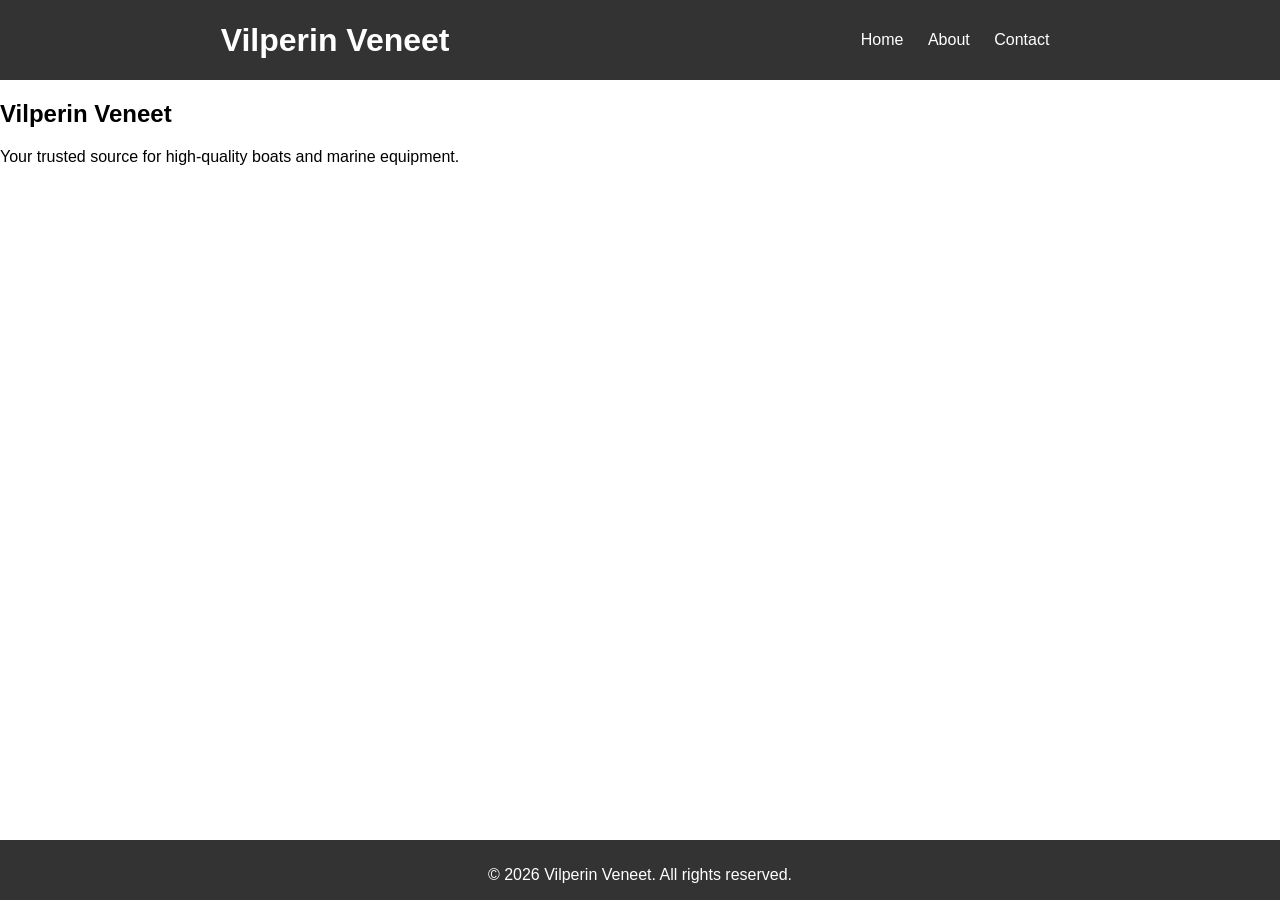
==== index.html @ fa874560 "index ja style updated" ====
<!DOCTYPE html>
<html lang="en">
    <head>
        <meta charset="UTF-8">
        <meta name="viewport" content="width=device-width, initial-scale=1.0">
        <title>Vilperin Veneet</title>
        <link rel="stylesheet" href="style.css">
    </head>
    <body>
        <header>
            <h1>Vilperin Veneet</h1>
            <nav>
                <a href="index.html">Home</a>
                <a href="about.html">About</a>
                <a href="contact.html">Contact</a>
            </nav>
        </header>
        <main>
            <section>
                <h2>Vilperin Veneet</h2>
                <p>Your trusted source for high-quality boats and marine equipment.</p>
            </section>
        </main>
        <footer>
            <p>&copy; 2026 Vilperin Veneet. All rights reserved.</p>
        </footer>
    </body>
</html>
---- style.css ----
body {
    font-family: Arial, sans-serif;
    margin: 0;
    padding: 0;
    display: flex;
    flex-direction: column;
    min-height: 100vh;
}
main {
    flex: 1;
}
header {
    background-color: #333;
    color: #fff;
    padding: 20px;
    text-align: center;
    display: flex;
    justify-content: space-around;
    height: 40px;
    align-items: center;
}
header a {
    color: #fff;
    text-decoration: none;
    margin: 0 10px;
}
header a:hover {
    text-decoration: underline;
}
footer {
    background-color: #333;
    color: #fff;
    padding: 10px;
    text-align: center;
    height: 40px;
}
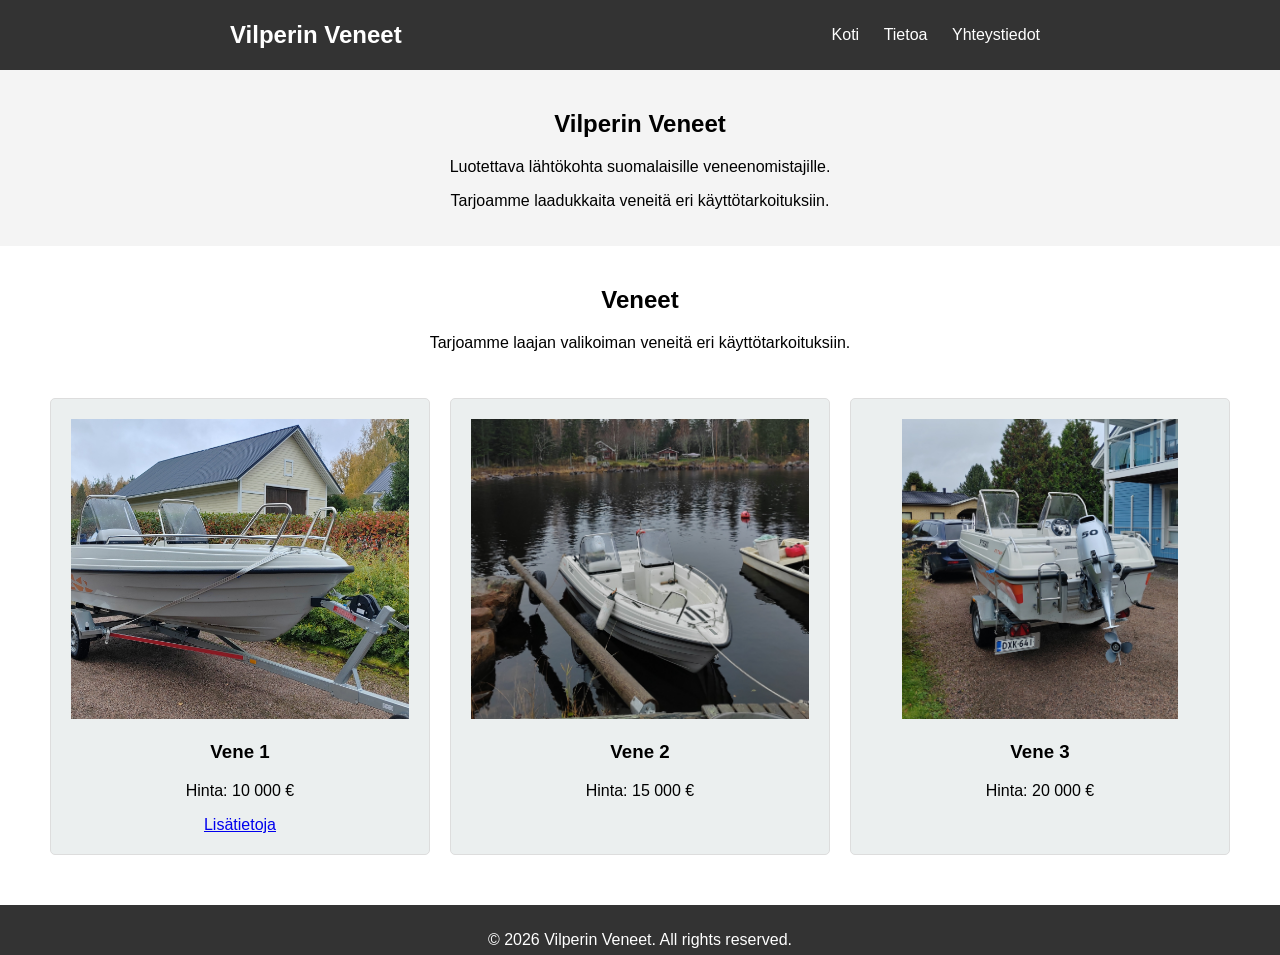
==== commit 9a570438: "index updated" ====
--- a/index.html
+++ b/index.html
@@ -8,17 +8,40 @@
     </head>
     <body>
         <header>
-            <h1>Vilperin Veneet</h1>
+            <h2>Vilperin Veneet</h2>
             <nav>
-                <a href="index.html">Home</a>
-                <a href="about.html">About</a>
-                <a href="contact.html">Contact</a>
+                <a href="index.html">Koti</a>
+                <a href="about.html">Tietoa</a>
+                <a href="contact.html">Yhteystiedot</a>
             </nav>
         </header>
         <main>
-            <section>
+            <section id="intro">
                 <h2>Vilperin Veneet</h2>
-                <p>Your trusted source for high-quality boats and marine equipment.</p>
+                <p>Luotettava lähtökohta suomalaisille veneenomistajille.</p>
+                <p>Tarjoamme laadukkaita veneitä eri käyttötarkoituksiin.</p>
+            </section>
+            <section id="boats">
+                <h2>Veneet</h2>
+                <p>Tarjoamme laajan valikoiman veneitä eri käyttötarkoituksiin.</p>
+                <div class="cards">
+                    <article class="card">
+                        <img src="images/vene-1.jpg">
+                        <h3>Vene 1</h3>
+                        <p>Hinta: 10 000 €</p>
+                        <a href="boat1.html" class="button">Lisätietoja</a>
+                    </article>
+                    <article class="card">
+                        <img src="images/vene-2.jpg">
+                        <h3>Vene 2</h3>
+                        <p>Hinta: 15 000 €</p>
+                    </article>
+                    <article class="card">
+                        <img src="images/vene-3.jpg">
+                        <h3>Vene 3</h3>
+                        <p>Hinta: 20 000 €</p>
+                    </article>
+                </div>
             </section>
         </main>
         <footer>
--- a/style.css
+++ b/style.css
@@ -9,6 +9,13 @@
 main {
     flex: 1;
 }
+section {
+    padding: 20px;
+    text-align: center;
+}
+section#intro {
+    padding: 20px 0;
+}
 header {
     background-color: #333;
     color: #fff;
@@ -16,7 +23,7 @@
     text-align: center;
     display: flex;
     justify-content: space-around;
-    height: 40px;
+    height: 30px;
     align-items: center;
 }
 header a {
@@ -32,5 +39,32 @@
     color: #fff;
     padding: 10px;
     text-align: center;
-    height: 40px;
+    height: 30px;
+}
+
+#intro {
+    background-color: #f4f4f4;
+    padding: 20px;
+    text-align: center;
+}
+
+.cards {
+    display: grid;
+    grid-template-columns: repeat(3, minmax(300px, 1fr));
+    padding: 20px;
+}
+
+.card {
+    flex: 1 1 300px;
+    margin: 10px;
+    padding: 20px;
+    text-align: center;
+    background-color: #ebefef;
+    border: 1px solid #ddd;
+    border-radius: 5px;
+}
+.card img {
+    max-width: 100%;
+    height: 300px;
+    object-fit: cover;
 }
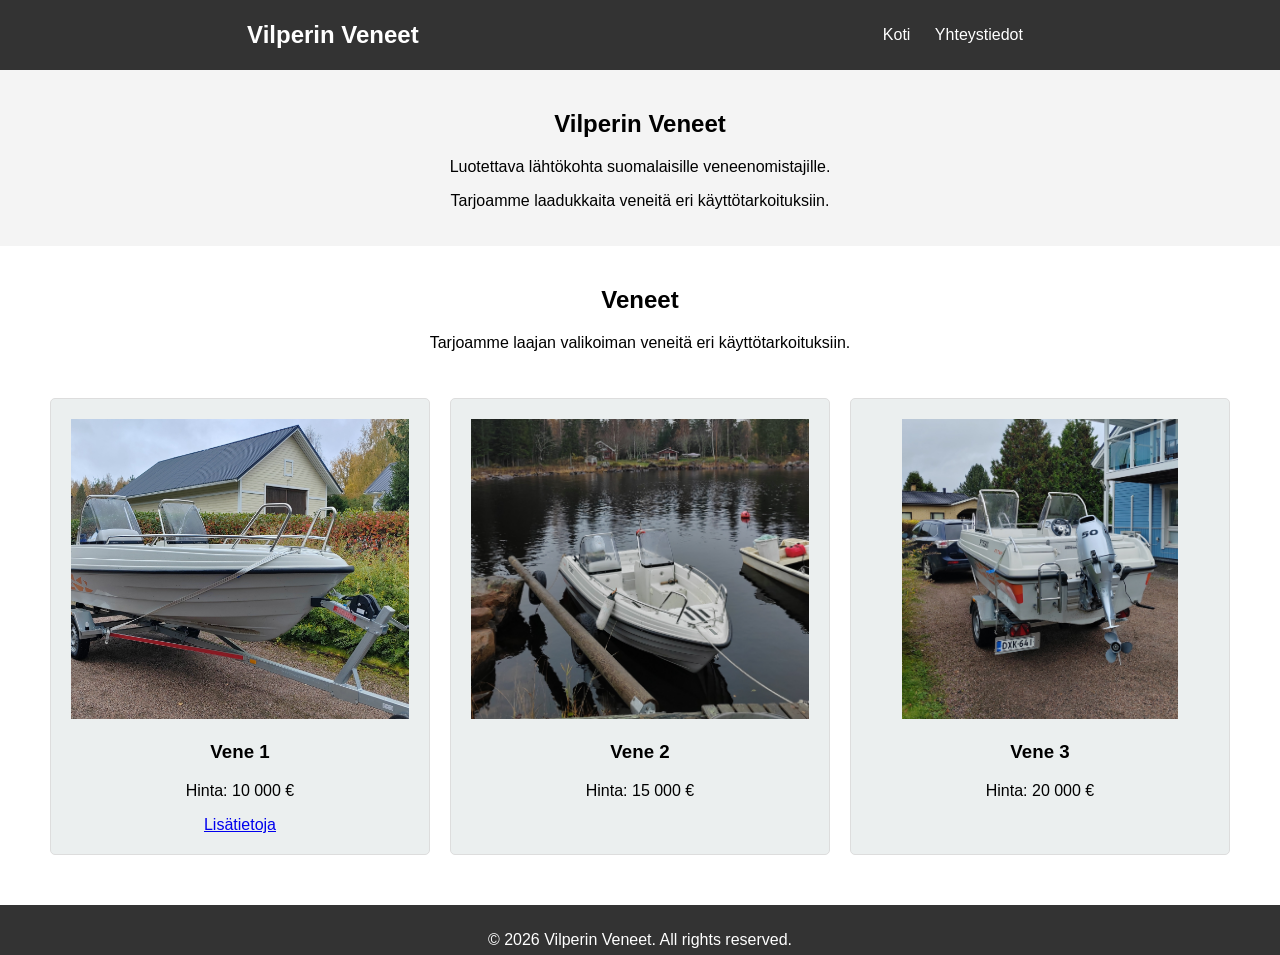
==== commit 3406d79c: "removed info" ====
--- a/index.html
+++ b/index.html
@@ -11,7 +11,6 @@
             <h2>Vilperin Veneet</h2>
             <nav>
                 <a href="index.html">Koti</a>
-                <a href="about.html">Tietoa</a>
                 <a href="contact.html">Yhteystiedot</a>
             </nav>
         </header>
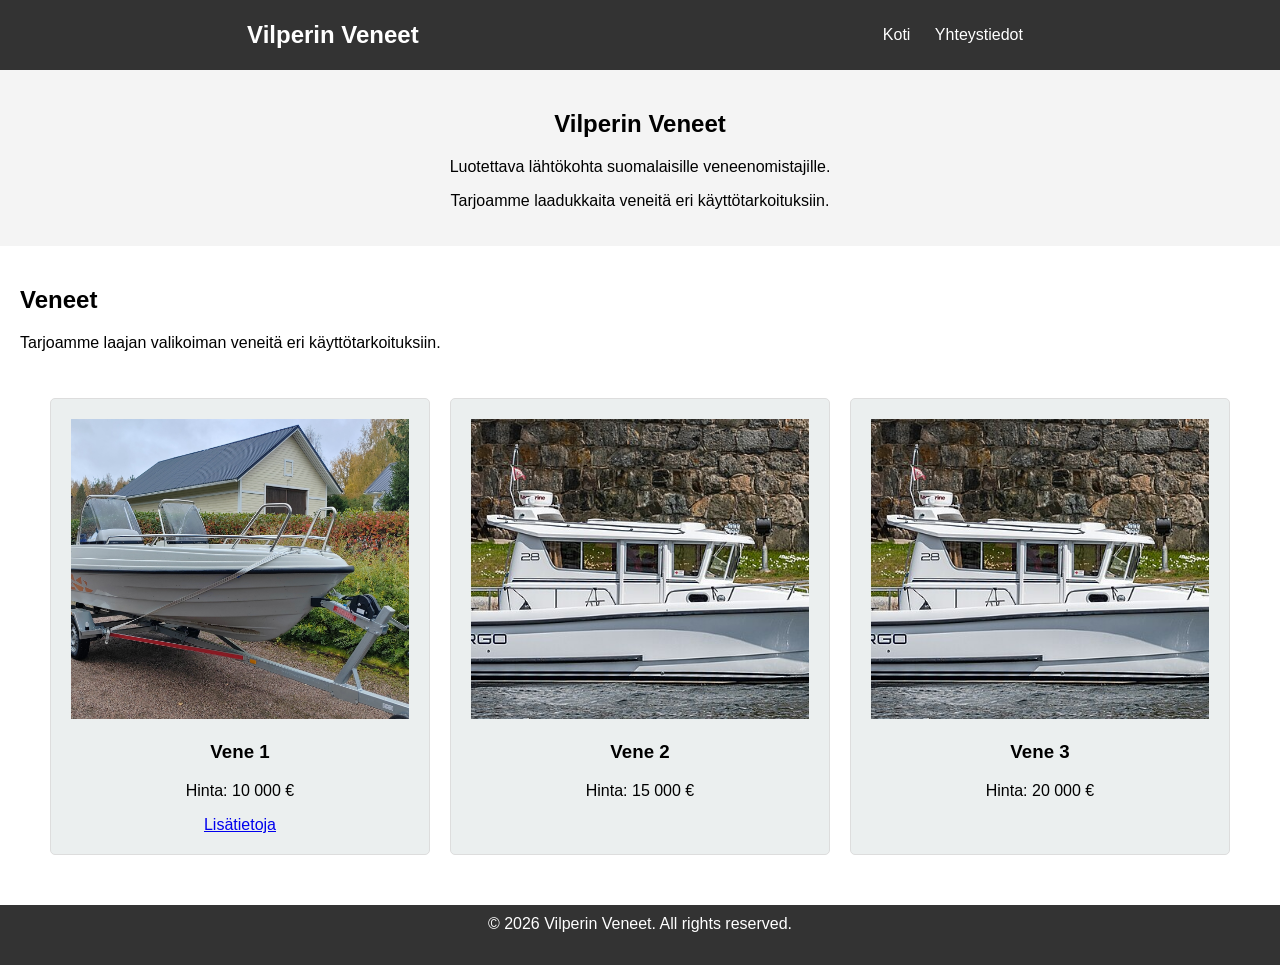
==== commit 284e70c8: "updated" ====
--- a/index.html
+++ b/index.html
@@ -31,12 +31,12 @@
                         <a href="boat1.html" class="button">Lisätietoja</a>
                     </article>
                     <article class="card">
-                        <img src="images/vene-2.jpg">
+                        <img src="images/vene-4.png">
                         <h3>Vene 2</h3>
                         <p>Hinta: 15 000 €</p>
                     </article>
                     <article class="card">
-                        <img src="images/vene-3.jpg">
+                        <img src="images/vene-4.png">
                         <h3>Vene 3</h3>
                         <p>Hinta: 20 000 €</p>
                     </article>
--- a/style.css
+++ b/style.css
@@ -11,7 +11,6 @@
 }
 section {
     padding: 20px;
-    text-align: center;
 }
 section#intro {
     padding: 20px 0;
@@ -39,12 +38,38 @@
     color: #fff;
     padding: 10px;
     text-align: center;
-    height: 30px;
+    height: 40px;
+}
+footer p {
+    margin: 0;
+}
+
+#contact-form {
+    display: flex;
+    flex-direction: column;
+}
+.form-group {
+    margin-bottom: 15px;
+}
+
+input[type="text"],
+input[type="email"],
+textarea {
+    width: 100%;
+    padding: 10px;
+    margin: 5px 0;
+    border: 1px solid #ccc;
+    border-radius: 4px;
+    box-sizing: border-box;
 }
 
 #intro {
     background-color: #f4f4f4;
     padding: 20px;
+    text-align: center;
+}
+
+.centered {
     text-align: center;
 }
 
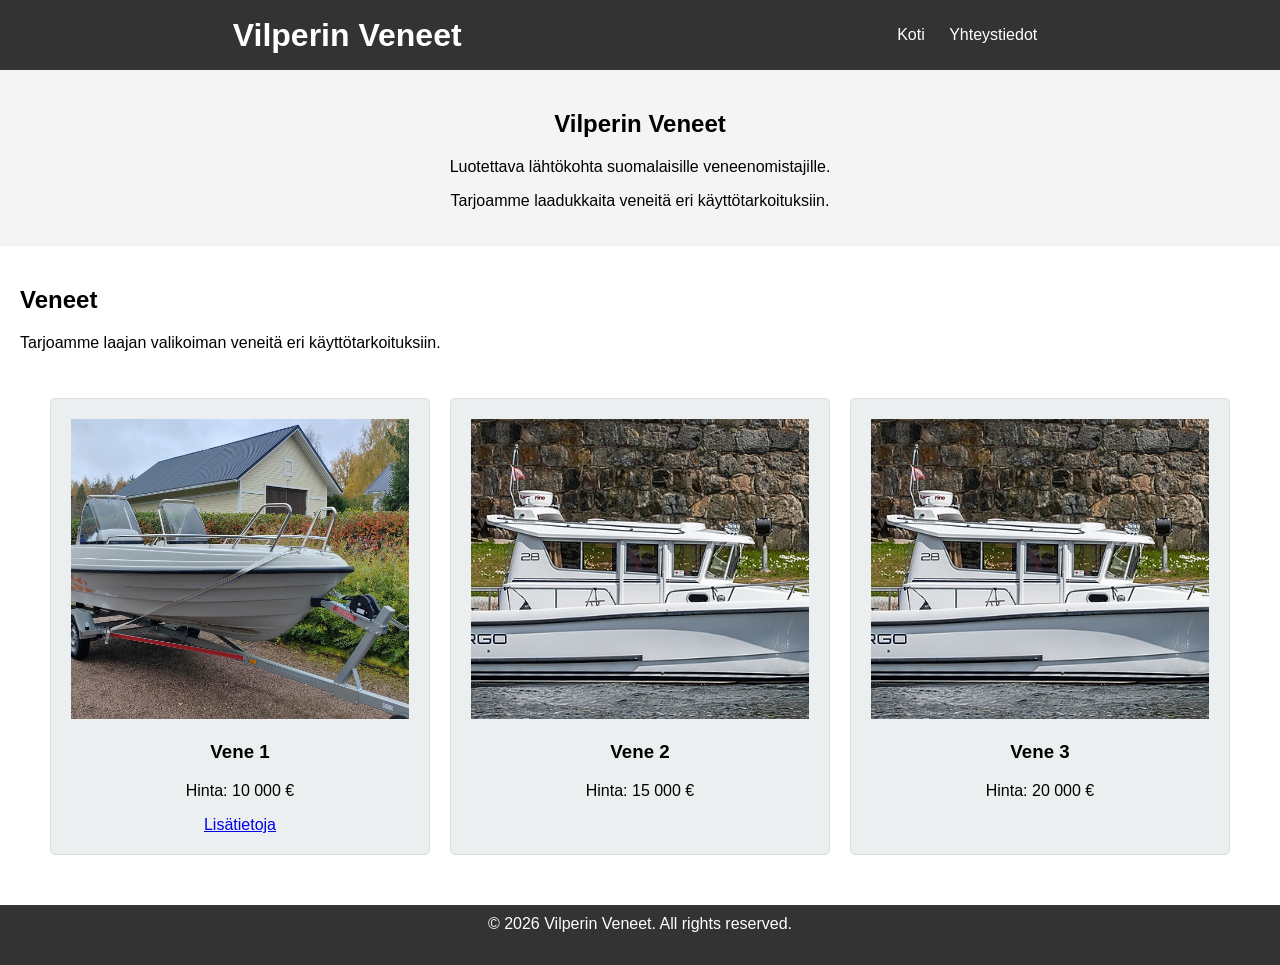
==== commit 924b3cf8: "changed header h2 -> h1" ====
--- a/index.html
+++ b/index.html
@@ -8,7 +8,7 @@
     </head>
     <body>
         <header>
-            <h2>Vilperin Veneet</h2>
+            <h1>Vilperin Veneet</h1>
             <nav>
                 <a href="index.html">Koti</a>
                 <a href="contact.html">Yhteystiedot</a>
@@ -25,18 +25,18 @@
                 <p>Tarjoamme laajan valikoiman veneitä eri käyttötarkoituksiin.</p>
                 <div class="cards">
                     <article class="card">
-                        <img src="images/vene-1.jpg">
+                        <img src="images/vene-1.jpg" alt="Vene vetokoukussa">
                         <h3>Vene 1</h3>
                         <p>Hinta: 10 000 €</p>
                         <a href="boat1.html" class="button">Lisätietoja</a>
                     </article>
                     <article class="card">
-                        <img src="images/vene-4.png">
+                        <img src="images/vene-4.png" alt="Vene vedessä">
                         <h3>Vene 2</h3>
                         <p>Hinta: 15 000 €</p>
                     </article>
                     <article class="card">
-                        <img src="images/vene-4.png">
+                        <img src="images/vene-4.png" alt="Vene vedessä">
                         <h3>Vene 3</h3>
                         <p>Hinta: 20 000 €</p>
                     </article>
--- a/style.css
+++ b/style.css
@@ -92,4 +92,10 @@
     max-width: 100%;
     height: 300px;
     object-fit: cover;
+}
+
+@media (max-width: 768px) {
+    .cards {
+        grid-template-columns: 1fr;
+    }
 }
